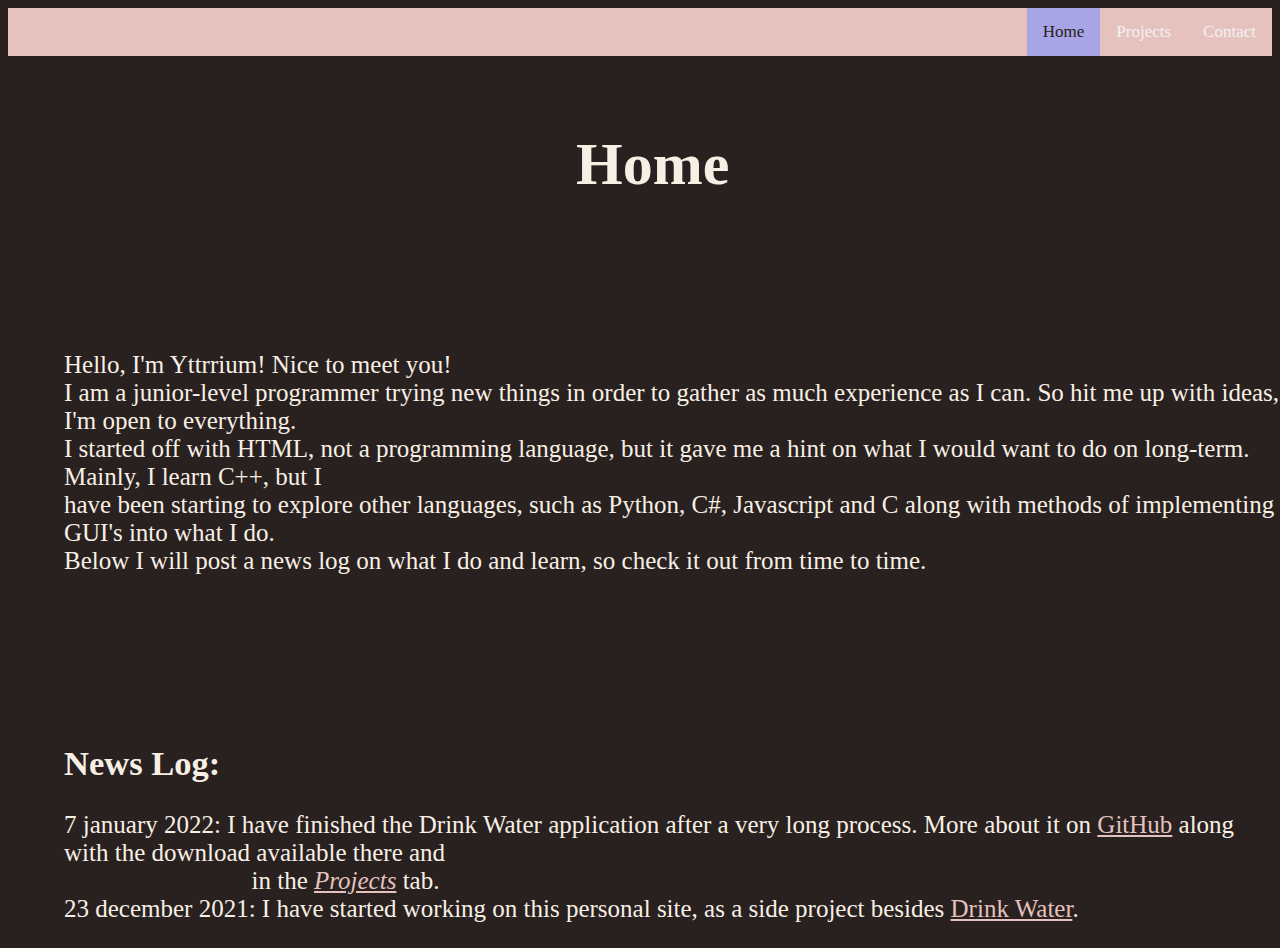
==== index.html @ 718bc97e "viewport v7" ====
<!DOCTYPE html>
<html>
    <meta charset="UTF-8">
    <meta name="viewport" content="width=device-width, height=device-height, initial-scale=1"/>
    <link rel = "stylesheet" href="style.css">
    <link rel="icon" href="">
    <head>
        <title>Portofolio - Home</title>
    </head>

    <body class ="body">
        <div class = "topnav">
            <a href = "contact.html">Contact</a>
            <a href = "projects.html">Projects</a>
            <a class = "active" href = "index.html">Home</a>
        </div>

        <div class = "title_text">
            <h1>Home</h1>
        </div>

        <div class = "paragraphs">
            <p class = "p">
                <br><br>
                Hello, I'm Yttrrium! Nice to meet you!<br>
                I am a junior-level programmer trying new things in order to gather as much experience as I can. So hit me up with ideas, I'm open to everything.<br>
                I started off with HTML, not a programming language, but it gave me a hint on what I would want to do on long-term. Mainly, I learn C++, but I <br>
                have been starting to explore other languages, such as Python, C#, Javascript and C along with methods of implementing GUI's into what I do.<br>
                Below I will post a news log on what I do and learn, so check it out from time to time. <br><br><br>
                <br><br><br>
            </p>
            <h2>News Log:</h2>
            <p class="p">
                7 january 2022: I have finished the Drink Water application after a very long process. More about it on <a href="https://github.com/Yttrriium/Basic-Projects" target="_blank" class = "a">GitHub</a> along with the download available there and <br>
                &emsp;&emsp;&emsp;&emsp;&emsp;&emsp;&emsp;&nbsp; in the <a href = "projects.html" class="a"><i>Projects</i></a> tab.<br>
                23 december 2021: I have started working on this personal site, as a side project besides <a href = "projects.html" class="a">Drink Water</a>. 
            </p>
        </div>
        
        <button id = "topbtn" onclick="topFunction()" title = "go to top"><img src = "data/toparrow.png" width = "25px" height="25px" alt="top_arrow"></button>
        <script src="func.js" type="text/javascript"></script>
    </body>


</html>
---- style.css ----
.body{
    background-color: #282120;
}

.topnav {
    overflow: hidden;
    background-color: #E6C2BF;
    position: sticky;
  }
  
  .topnav a {
    float: right;
    color: #f2f2f2;
    text-align: center;
    padding: 14px 16px;
    text-decoration: none;
    font-size: 17px;
  }
  
  .topnav a:hover {
    background-color: #A8A7D3;
    color: #282120;
  }
  
  .topnav a.active {
    background-color: #a7a5e6;
    color: #282120;
  }

.title_text{
    color: #F8EFE4;
    font-family: cursive;
    font-weight: bolder;
    font-size: 30px;
    position: absolute;
    padding: -100 0 0 100;
    top: 10%;
    left: 45%;
}

.p{
  font-family: cursive;
  font-weight: normal;
  font-size: 25px;
  color: #F8EFE4;
}

.paragraphs{
    color: #F8EFE4;
    font-family: cursive;
    font-weight: normal;
    font-size: 23px;
    position: absolute;
    padding: -100 0 0 100;
    top: 30%;
    left: 5%;
    display: inline;
}

.a{
  color:#E6C2BF;
  text-decoration: underline;
}

.git{
  top: 45%;
  left: 22%;
  position: absolute;
  padding: -100 0 0 100;
  display: block;
  font-size: 20px;
}

.dis{
  top: 45%;
  left: 42%;
  position: absolute;
  padding: -100 0 0 100;
  display: block;
  font-size: 20px;
}

.sof{
  top: 45%;
  left: 62%;
  position: absolute;
  padding: -100 0 0 100;
  display: block;
  font-size: 20px;
}

.contact_text{
  top: 60%;
  left: 27%;
  position: absolute;
  padding: -100 0 0 100;
  display: flex;
  font-size: 25px;
}

.b{
  color:#E6C2BF;
  text-decoration: underline;
}

#topbtn{
  display: none; /* Hidden by default */
  position: fixed; /* Fixed/sticky position */
  bottom: 20px; /* Place the button at the bottom of the page */
  right: 30px; /* Place the button 30px from the right */
  z-index: 99; /* Make sure it does not overlap */
  border: none; /* Remove borders */
  outline: none; /* Remove outline */
  background-color: #E6C2BF; /* Set a background color */
  color: #282120; /* Text color */
  cursor: pointer; /* Add a mouse pointer on hover */
  padding: 15px; /* Some padding */
  border-radius: 10px; /* Rounded corners */
  
}

#topbtn:hover{
  background-color: #E6C2BF;
  color: #282120;
}

@media screen and (max-width: 800px){
  .topnav a{
    font-size: 5vw;
  }

  .title_text{
    font-size: 10vw;
    left: 15vw;
  }

  .p .contact_text{
    font-size: 5vw;
  }

  .paragraphs{
    font-size: 7vw;
  }
  .git .dis .sof{
    font-size: 8vw;
  }

  #topbtn{
    bottom: 8vw;
    right: 18vw;
    padding: 5vw;
  }
}
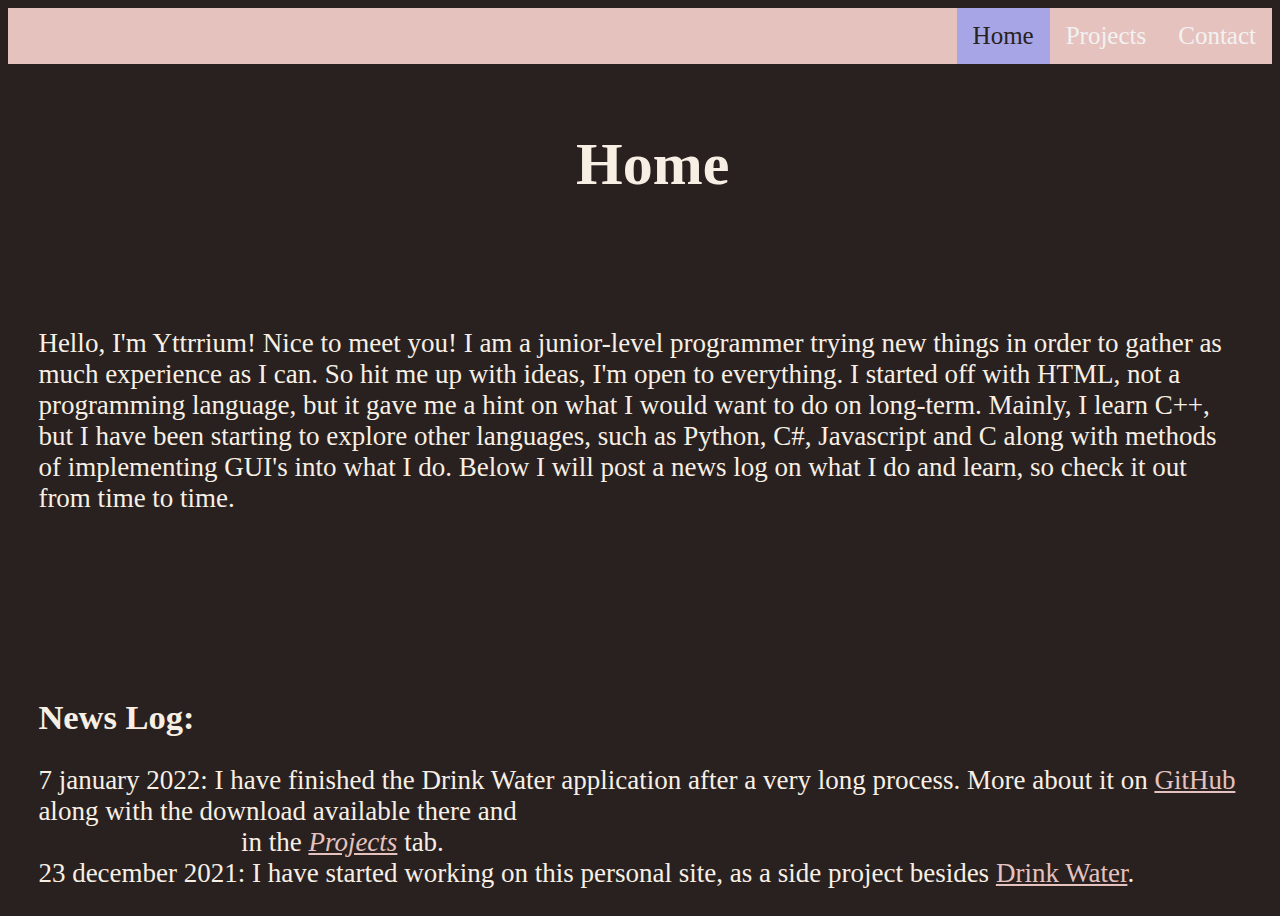
==== commit d0cd97b6: "Visual Update 1" ====
--- a/index.html
+++ b/index.html
@@ -21,11 +21,11 @@
 
         <div class = "paragraphs">
             <p class = "p">
-                <br><br>
-                Hello, I'm Yttrrium! Nice to meet you!<br>
-                I am a junior-level programmer trying new things in order to gather as much experience as I can. So hit me up with ideas, I'm open to everything.<br>
-                I started off with HTML, not a programming language, but it gave me a hint on what I would want to do on long-term. Mainly, I learn C++, but I <br>
-                have been starting to explore other languages, such as Python, C#, Javascript and C along with methods of implementing GUI's into what I do.<br>
+                <br>
+                Hello, I'm Yttrrium! Nice to meet you!
+                I am a junior-level programmer trying new things in order to gather as much experience as I can. So hit me up with ideas, I'm open to everything.
+                I started off with HTML, not a programming language, but it gave me a hint on what I would want to do on long-term. Mainly, I learn C++, but I 
+                have been starting to explore other languages, such as Python, C#, Javascript and C along with methods of implementing GUI's into what I do.
                 Below I will post a news log on what I do and learn, so check it out from time to time. <br><br><br>
                 <br><br><br>
             </p>
--- a/style.css
+++ b/style.css
@@ -14,7 +14,7 @@
     text-align: center;
     padding: 14px 16px;
     text-decoration: none;
-    font-size: 17px;
+    font-size: 25px;
   }
   
   .topnav a:hover {
@@ -41,7 +41,7 @@
 .p{
   font-family: cursive;
   font-weight: normal;
-  font-size: 25px;
+  font-size: 27px;
   color: #F8EFE4;
 }
 
@@ -53,7 +53,8 @@
     position: absolute;
     padding: -100 0 0 100;
     top: 30%;
-    left: 5%;
+    left: 3%;
+    right: 3%;
     display: inline;
 }
 
@@ -68,7 +69,6 @@
   position: absolute;
   padding: -100 0 0 100;
   display: block;
-  font-size: 20px;
 }
 
 .dis{
@@ -77,7 +77,6 @@
   position: absolute;
   padding: -100 0 0 100;
   display: block;
-  font-size: 20px;
 }
 
 .sof{
@@ -86,21 +85,35 @@
   position: absolute;
   padding: -100 0 0 100;
   display: block;
-  font-size: 20px;
 }
 
-.contact_text{
+.git_text{
   top: 60%;
   left: 27%;
   position: absolute;
   padding: -100 0 0 100;
-  display: flex;
-  font-size: 25px;
+  font-size: 30px;
 }
 
-.b{
-  color:#E6C2BF;
-  text-decoration: underline;
+.dis_text{
+  top: 60%;
+  left: 45%;
+  position: absolute;
+  padding: -100 0 0 100;
+  font-size: 30px;
+}
+
+.sof_text{
+  top:60%;
+  left: 67%;
+  position: absolute;
+  padding: -100 0 0 100;
+  font-size: 30px;
+}
+
+.cont_img{
+  width: 100px;
+  height: 100px;
 }
 
 #topbtn{
@@ -125,13 +138,16 @@
 }
 
 @media screen and (max-width: 800px){
+  .title_text .p .paragraphs {
+    font-family: 'Times New Roman', Times, serif;
+  }
   .topnav a{
-    font-size: 5vw;
+    font-size: 3vw;
   }
 
   .title_text{
-    font-size: 10vw;
-    left: 15vw;
+    font-size: 5vw;
+    left: 33vw;
   }
 
   .p .contact_text{
@@ -139,15 +155,44 @@
   }
 
   .paragraphs{
-    font-size: 7vw;
-  }
-  .git .dis .sof{
-    font-size: 8vw;
+    font-size: 3vw;
   }
 
   #topbtn{
-    bottom: 8vw;
-    right: 18vw;
-    padding: 5vw;
+    bottom: 5vh;
+    right: 5vw;
+    padding: 1vw;
+  }
+
+  .git{
+    top: 50vh;
+    left: 0vw;
+  }
+  .dis{
+    top: 50vh;
+    left: 29vw;
+  }
+  .sof{
+    top: 50vh;
+    left: 59vw;
+  }
+  .cont_img{
+    width: 17vw;
+    height: 17vw;
+  }
+  .git_text{
+    top: 70vh;
+    left: 15vw;
+    font-size: 4vw;
+  }
+  .dis_text{
+    top: 70vh;
+    left: 40vw;
+    font-size: 4vw;
+  }
+  .sof_text{
+    top: 70vh;
+    left: 74vw;
+    font-size: 4vw;
   }
 }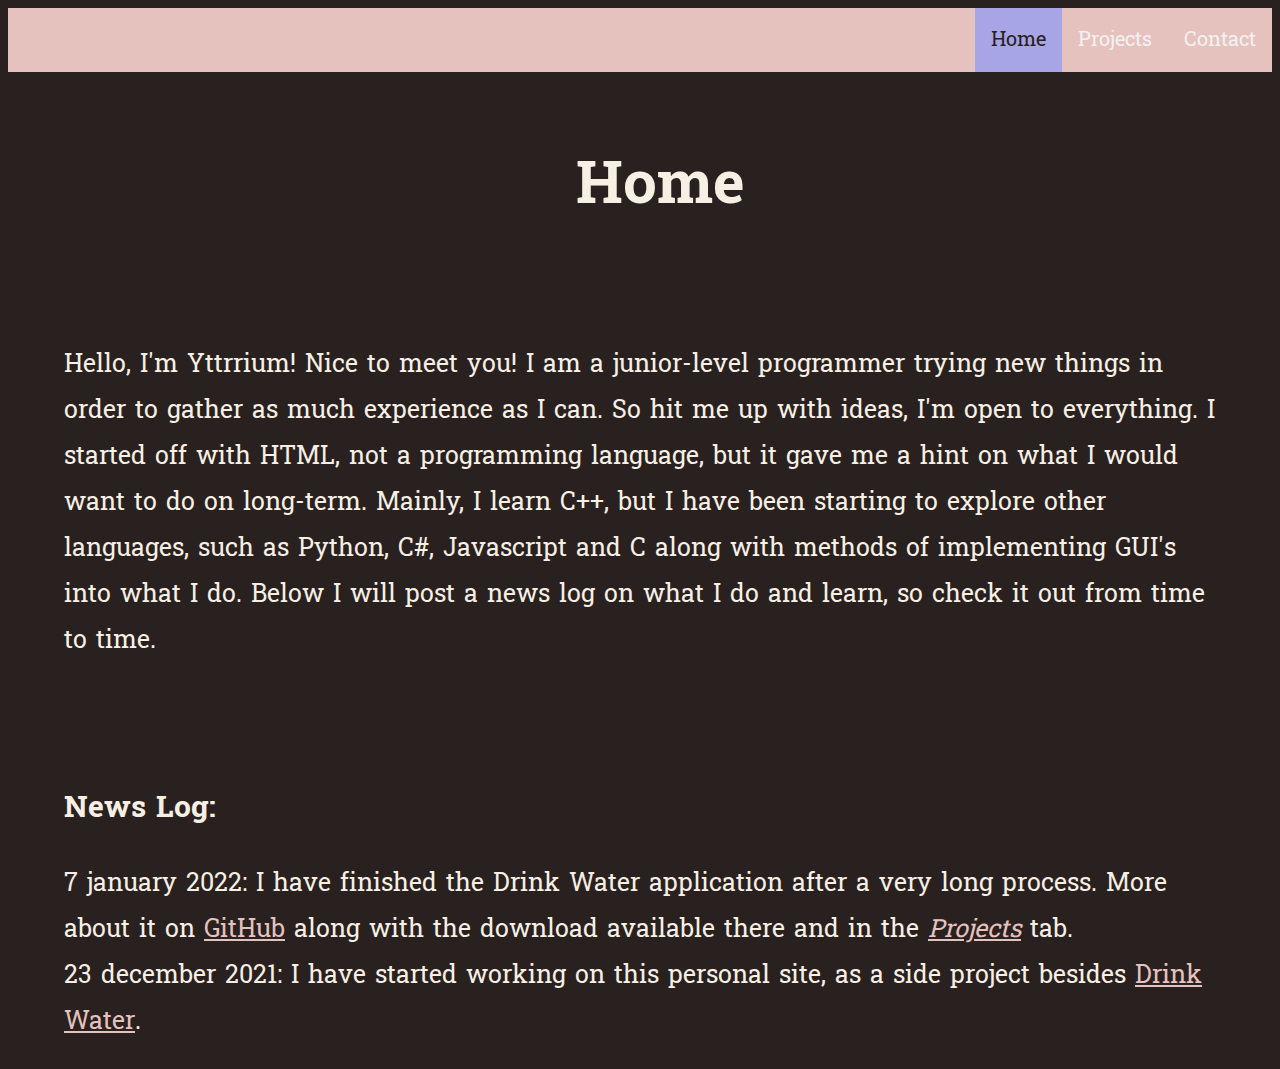
==== commit 506316c2: "Visual Update 2" ====
--- a/index.html
+++ b/index.html
@@ -27,12 +27,12 @@
                 I started off with HTML, not a programming language, but it gave me a hint on what I would want to do on long-term. Mainly, I learn C++, but I 
                 have been starting to explore other languages, such as Python, C#, Javascript and C along with methods of implementing GUI's into what I do.
                 Below I will post a news log on what I do and learn, so check it out from time to time. <br><br><br>
-                <br><br><br>
+                
             </p>
-            <h2>News Log:</h2>
+            <h1 class="subtitles">News Log:</h1>
             <p class="p">
-                7 january 2022: I have finished the Drink Water application after a very long process. More about it on <a href="https://github.com/Yttrriium/Basic-Projects" target="_blank" class = "a">GitHub</a> along with the download available there and <br>
-                &emsp;&emsp;&emsp;&emsp;&emsp;&emsp;&emsp;&nbsp; in the <a href = "projects.html" class="a"><i>Projects</i></a> tab.<br>
+                7 january 2022: I have finished the Drink Water application after a very long process. More about it on <a href="https://github.com/Yttrriium/Basic-Projects" target="_blank" class = "a">GitHub</a> along with the download available there and
+                in the <a href = "projects.html" class="a"><i>Projects</i></a> tab.<br>
                 23 december 2021: I have started working on this personal site, as a side project besides <a href = "projects.html" class="a">Drink Water</a>. 
             </p>
         </div>
--- a/style.css
+++ b/style.css
@@ -1,3 +1,5 @@
+@import url('https://fonts.googleapis.com/css2?family=Battambang:wght@300;700&display=swap');
+
 .body{
     background-color: #282120;
 }
@@ -14,7 +16,8 @@
     text-align: center;
     padding: 14px 16px;
     text-decoration: none;
-    font-size: 25px;
+    font-size: 20px;
+    font-family: 'Battambang', light-300;
   }
   
   .topnav a:hover {
@@ -29,33 +32,38 @@
 
 .title_text{
     color: #F8EFE4;
-    font-family: cursive;
     font-weight: bolder;
     font-size: 30px;
     position: absolute;
     padding: -100 0 0 100;
     top: 10%;
     left: 45%;
+    font-family: 'Battambang', bold-700;
+}
+
+.subtitles{
+  font-family: 'Battambang', bold-700;
+  font-size: 30px;
 }
 
 .p{
-  font-family: cursive;
   font-weight: normal;
-  font-size: 27px;
+  font-size: 25px;
   color: #F8EFE4;
+  font-family: 'Battambang', light-300;
 }
 
 .paragraphs{
     color: #F8EFE4;
-    font-family: cursive;
     font-weight: normal;
     font-size: 23px;
     position: absolute;
     padding: -100 0 0 100;
     top: 30%;
-    left: 3%;
-    right: 3%;
+    left: 5%;
+    right: 5%;
     display: inline;
+    font-family: 'Battambang', light-300;
 }
 
 .a{
@@ -63,57 +71,38 @@
   text-decoration: underline;
 }
 
-.git{
+.flex_cont{
   top: 45%;
-  left: 22%;
+  left: 18%;
   position: absolute;
   padding: -100 0 0 100;
-  display: block;
+  display: flex;
+  flex-direction: row;
 }
 
-.dis{
-  top: 45%;
-  left: 42%;
-  position: absolute;
-  padding: -100 0 0 100;
-  display: block;
+.flex_cont > div{
+  margin-right: 100px;
 }
 
-.sof{
-  top: 45%;
-  left: 62%;
-  position: absolute;
-  padding: -100 0 0 100;
-  display: block;
-}
-
-.git_text{
-  top: 60%;
-  left: 27%;
+.flex_cont_text{
+  top: 65%;
+  left: 24%;
   position: absolute;
   padding: -100 0 0 100;
   font-size: 30px;
+  display: flex;
+  flex-direction: row;
+  font-family: 'Battambang', light-300;
 }
 
-.dis_text{
-  top: 60%;
-  left: 45%;
-  position: absolute;
-  padding: -100 0 0 100;
-  font-size: 30px;
-}
-
-.sof_text{
-  top:60%;
-  left: 67%;
-  position: absolute;
-  padding: -100 0 0 100;
-  font-size: 30px;
+.flex_cont_text > div{
+  flex:1 1 auto;
+  margin-right: 290px;
 }
 
 .cont_img{
-  width: 100px;
-  height: 100px;
+  width: 150px;
+  height: 150px;
 }
 
 #topbtn{
@@ -137,25 +126,45 @@
   color: #282120;
 }
 
-@media screen and (max-width: 800px){
-  .title_text .p .paragraphs {
-    font-family: 'Times New Roman', Times, serif;
-  }
+@media screen and (max-width: 1000px){
+  
   .topnav a{
     font-size: 3vw;
   }
 
   .title_text{
     font-size: 5vw;
-    left: 33vw;
+    left: 36vw;
   }
 
-  .p .contact_text{
+  .subtitles{
     font-size: 5vw;
   }
 
-  .paragraphs{
+  .p .contact_text .paragraphs{
     font-size: 3vw;
+  }
+
+  .flex_cont{
+    top: 30vh;
+    left: 0vw;
+  }
+  .flex_cont > div{
+    margin-right: 10vw;
+  }
+
+  .flex_cont_text{
+    top: 50vh;
+    left: 5vw;
+    font-size: 4vw;
+  }
+  .flex_cont_text > div{
+    margin-right: 10vw;
+  }
+
+  .cont_img{
+    width: 10vw;
+    height: 10vw;
   }
 
   #topbtn{
@@ -163,36 +172,4 @@
     right: 5vw;
     padding: 1vw;
   }
-
-  .git{
-    top: 50vh;
-    left: 0vw;
-  }
-  .dis{
-    top: 50vh;
-    left: 29vw;
-  }
-  .sof{
-    top: 50vh;
-    left: 59vw;
-  }
-  .cont_img{
-    width: 17vw;
-    height: 17vw;
-  }
-  .git_text{
-    top: 70vh;
-    left: 15vw;
-    font-size: 4vw;
-  }
-  .dis_text{
-    top: 70vh;
-    left: 40vw;
-    font-size: 4vw;
-  }
-  .sof_text{
-    top: 70vh;
-    left: 74vw;
-    font-size: 4vw;
-  }
 }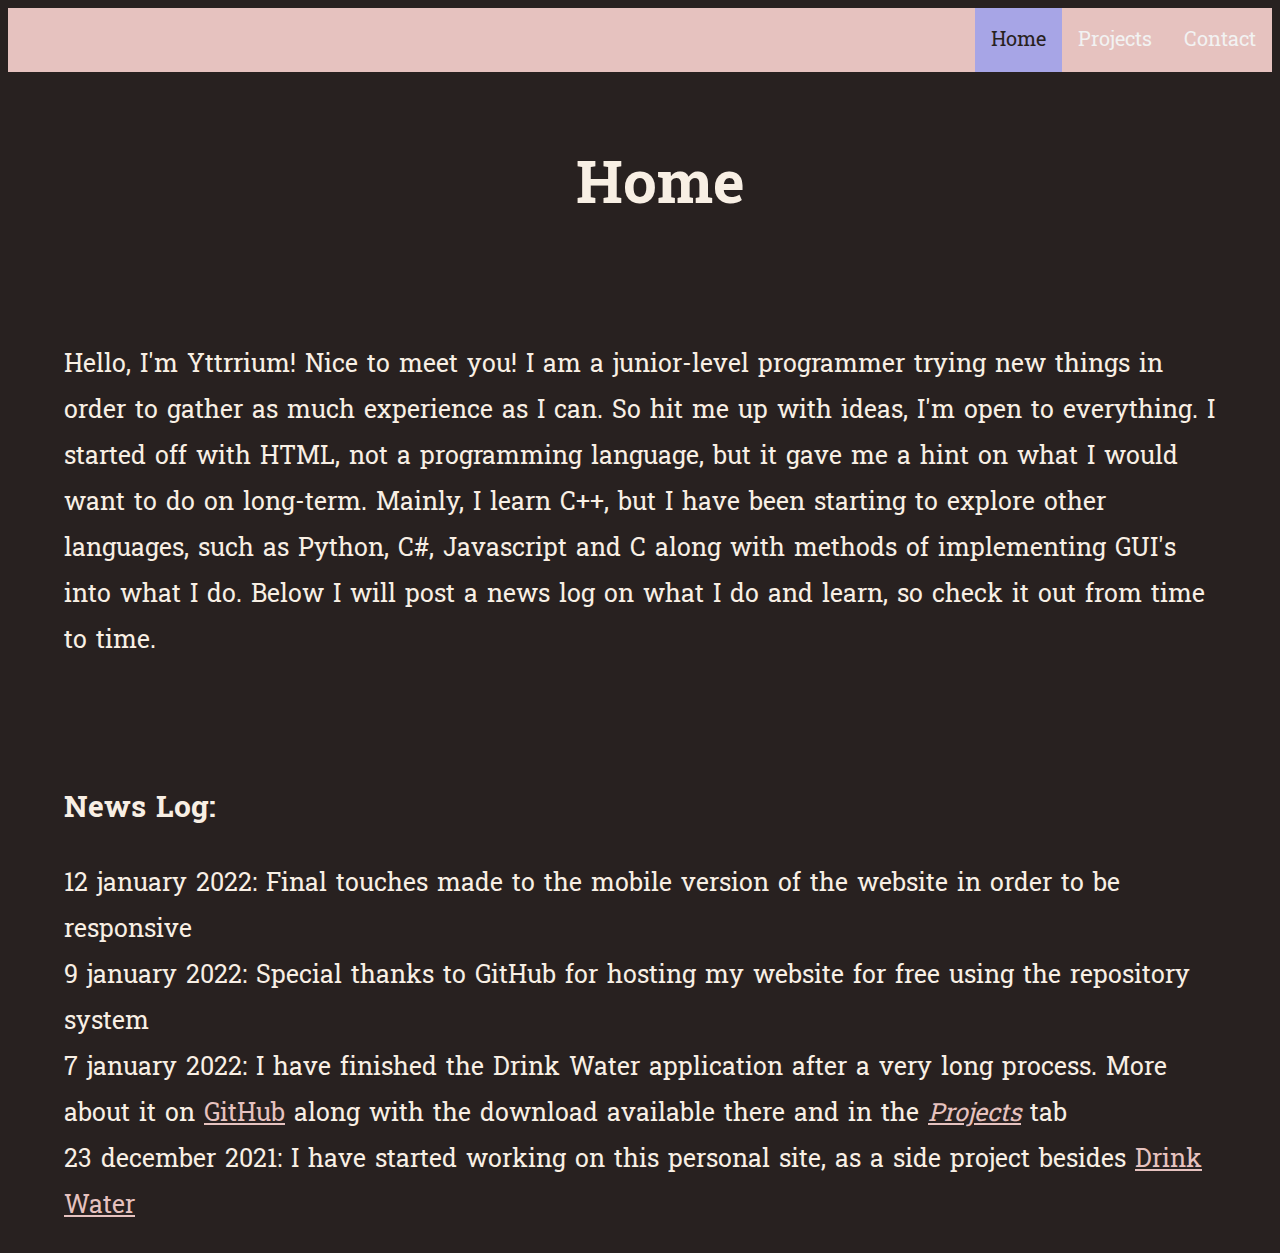
==== commit 2ce7a48e: "Viewport v9" ====
--- a/index.html
+++ b/index.html
@@ -31,9 +31,11 @@
             </p>
             <h1 class="subtitles">News Log:</h1>
             <p class="p">
-                7 january 2022: I have finished the Drink Water application after a very long process. More about it on <a href="https://github.com/Yttrriium/Basic-Projects" target="_blank" class = "a">GitHub</a> along with the download available there and
-                in the <a href = "projects.html" class="a"><i>Projects</i></a> tab.<br>
-                23 december 2021: I have started working on this personal site, as a side project besides <a href = "projects.html" class="a">Drink Water</a>. 
+                12 january 2022: Final touches made to the mobile version of the website in order to be responsive
+                <br>9 january 2022: Special thanks to GitHub for hosting my website for free using the repository system
+                <br>7 january 2022: I have finished the Drink Water application after a very long process. More about it on <a href="https://github.com/Yttrriium/Basic-Projects" target="_blank" class = "a">GitHub</a> along with the download available there and
+                in the <a href = "projects.html" class="a"><i>Projects</i></a> tab
+                <br>23 december 2021: I have started working on this personal site, as a side project besides <a href = "projects.html" class="a">Drink Water</a>
             </p>
         </div>
         
--- a/style.css
+++ b/style.css
@@ -47,7 +47,6 @@
 }
 
 .p{
-  font-weight: normal;
   font-size: 25px;
   color: #F8EFE4;
   font-family: 'Battambang', light-300;
@@ -55,14 +54,11 @@
 
 .paragraphs{
     color: #F8EFE4;
-    font-weight: normal;
     font-size: 23px;
     position: absolute;
-    padding: -100 0 0 100;
     top: 30%;
     left: 5%;
     right: 5%;
-    display: inline;
     font-family: 'Battambang', light-300;
 }
 
@@ -73,20 +69,19 @@
 
 .flex_cont{
   top: 45%;
-  left: 18%;
-  position: absolute;
-  padding: -100 0 0 100;
+  left: 28%;
   display: flex;
   flex-direction: row;
+  position: absolute;
 }
 
 .flex_cont > div{
-  margin-right: 100px;
+  margin-right: 200px;
 }
 
 .flex_cont_text{
   top: 65%;
-  left: 24%;
+  left: 29%;
   position: absolute;
   padding: -100 0 0 100;
   font-size: 30px;
@@ -97,12 +92,14 @@
 
 .flex_cont_text > div{
   flex:1 1 auto;
-  margin-right: 290px;
+  margin-right: 190px;
 }
 
 .cont_img{
   width: 150px;
   height: 150px;
+  margin-right: 0;
+  margin-left: 0;
 }
 
 #topbtn{
@@ -142,20 +139,20 @@
   }
 
   .p .contact_text .paragraphs{
-    font-size: 3vw;
+    font-size: 2vw;
   }
 
   .flex_cont{
-    top: 30vh;
-    left: 0vw;
+    top: 50vh;
+    left: 9vw;
   }
   .flex_cont > div{
-    margin-right: 10vw;
+    margin-right: 11vw;
   }
 
   .flex_cont_text{
-    top: 50vh;
-    left: 5vw;
+    top: 70vh;
+    left: 10vw;
     font-size: 4vw;
   }
   .flex_cont_text > div{
@@ -163,8 +160,8 @@
   }
 
   .cont_img{
-    width: 10vw;
-    height: 10vw;
+    width: 20vw;
+    height: 20vw;
   }
 
   #topbtn{
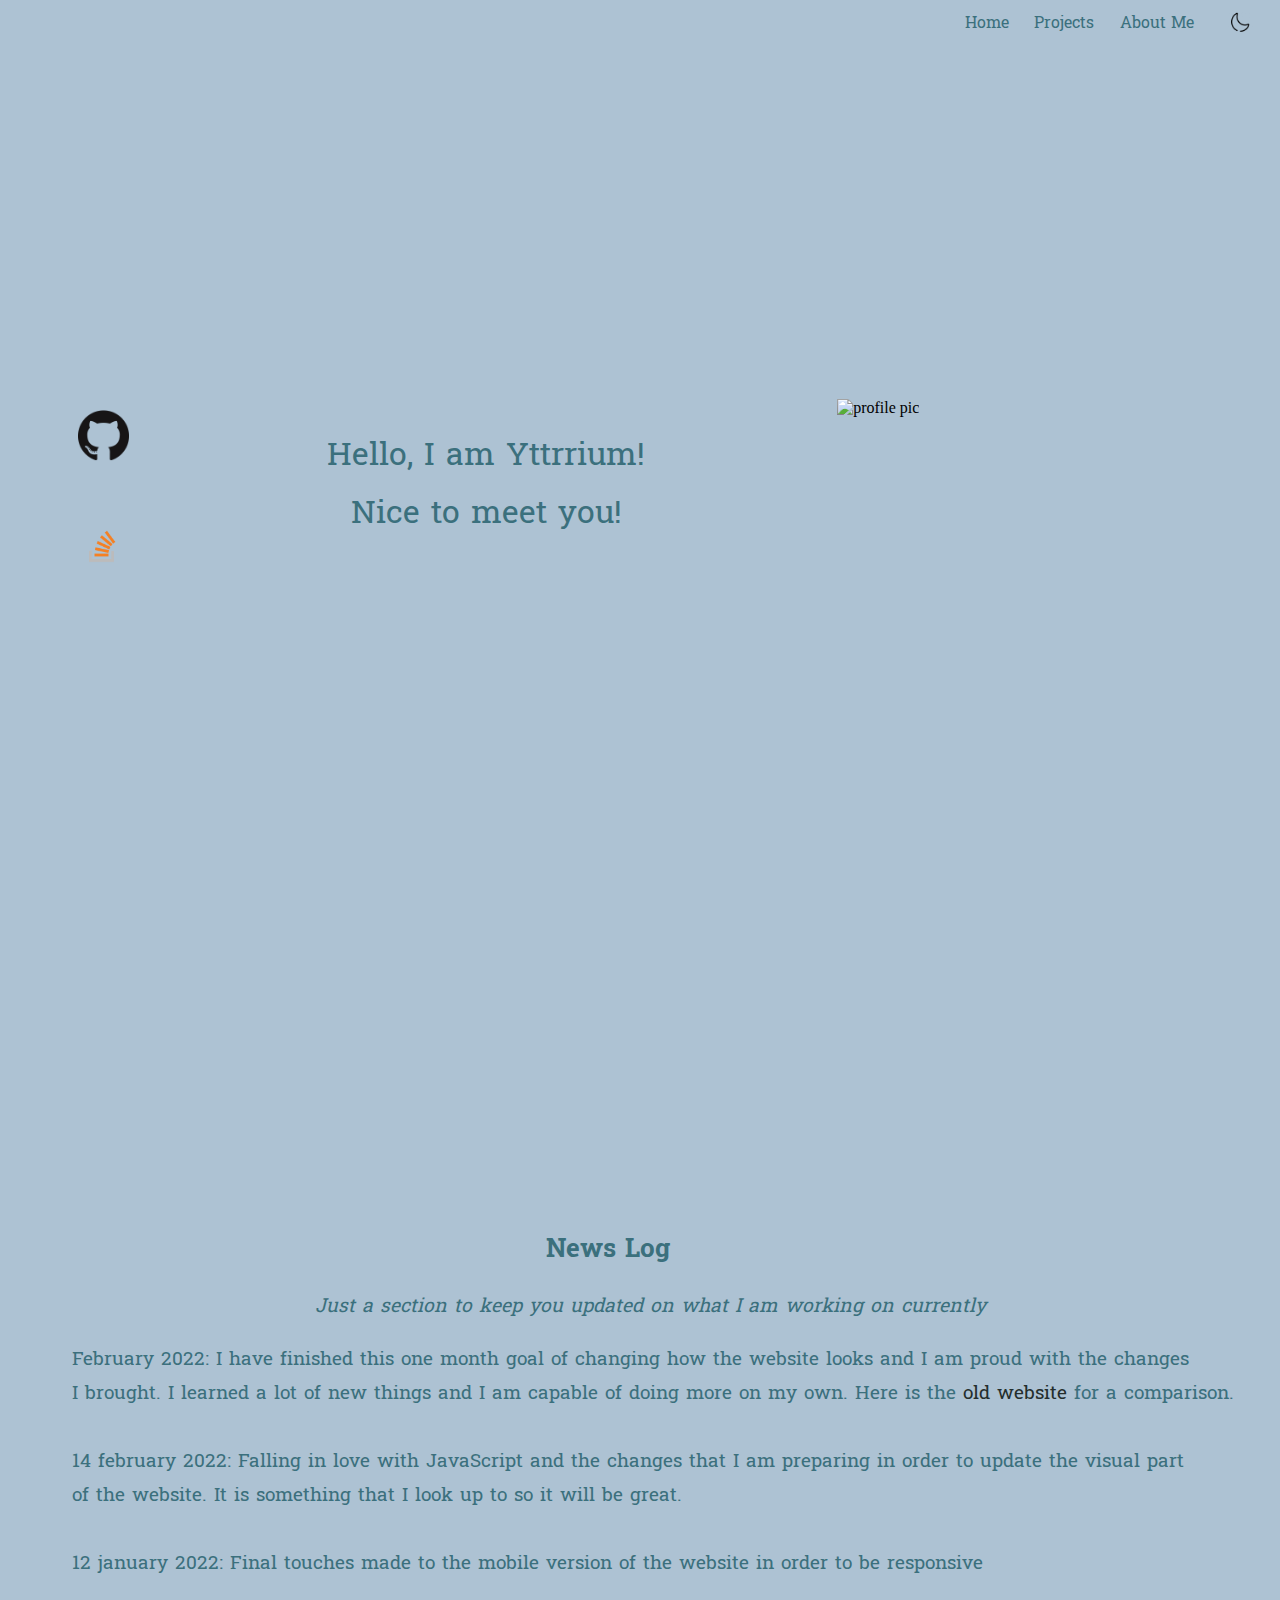
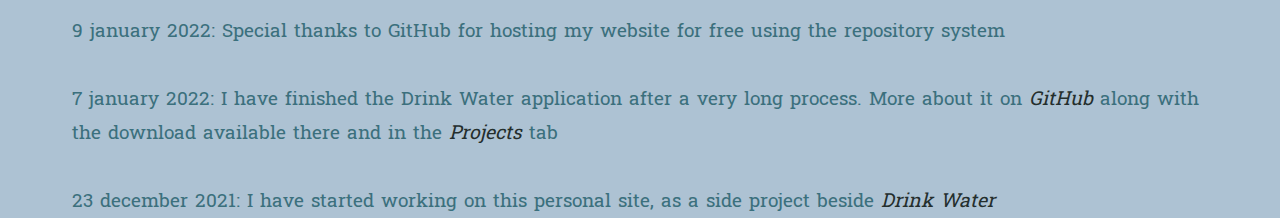
==== commit 881abd1a: "visual update" ====
--- a/index.html
+++ b/index.html
@@ -2,45 +2,71 @@
 <html>
     <meta charset="UTF-8">
     <meta name="viewport" content="width=device-width, height=device-height, initial-scale=1"/>
-    <link rel = "stylesheet" href="style.css">
-    <link rel="icon" href="">
+    <link rel = "stylesheet" href="indexstyle.css">
+    <link rel="stylesheet" href="topnav.css">
+    <link rel="stylesheet" href="scrollbar.css">
     <head>
-        <title>Portofolio - Home</title>
+        <title>Home</title>
     </head>
 
-    <body class ="body">
-        <div class = "topnav">
-            <a href = "contact.html">Contact</a>
-            <a href = "projects.html">Projects</a>
-            <a class = "active" href = "index.html">Home</a>
+    <bod onload="getpage('home')">
+        <div class = "topnav" >
+            <button id="themebut" onclick="modtheme()">
+                <image src="data/dk.png" class='dm_but' id='mode_img'></image>
+            </button>
+            <a class='a1' href = "about.html" >About Me</a>
+            <a class='a1' href = "projects.html" >Projects</a>
+            <a class='a1' href = "index.html" >Home</a>
+            
         </div>
 
-        <div class = "title_text">
-            <h1>Home</h1>
+        <div class="soc">
+            <div class='social'>
+                <button onclick="opgh()">
+                    <img src='data/ghdk.png' id="GHI" alt='GitHub icon'></img>
+                </button>
+                <button onclick="opsof()">
+                    <img src='data/sof.png' alt ='Stackoverflow icon'></img>
+                </button>
+            </div>
+
+            <div class = "ME">
+                <p>
+                    Hello, I am Yttrrium! <br>
+                    Nice to meet you!
+                </p>
+            </div>
+            
+            <div class = 'ME2'>
+                <img src='data/ytr.png' alt='profile pic'>
+            </div>
         </div>
 
-        <div class = "paragraphs">
-            <p class = "p">
-                <br>
-                Hello, I'm Yttrrium! Nice to meet you!
-                I am a junior-level programmer trying new things in order to gather as much experience as I can. So hit me up with ideas, I'm open to everything.
-                I started off with HTML, not a programming language, but it gave me a hint on what I would want to do on long-term. Mainly, I learn C++, but I 
-                have been starting to explore other languages, such as Python, C#, Javascript and C along with methods of implementing GUI's into what I do.
-                Below I will post a news log on what I do and learn, so check it out from time to time. <br><br><br>
-                
-            </p>
-            <h1 class="subtitles">News Log:</h1>
-            <p class="p">
-                12 january 2022: Final touches made to the mobile version of the website in order to be responsive
-                <br>9 january 2022: Special thanks to GitHub for hosting my website for free using the repository system
-                <br>7 january 2022: I have finished the Drink Water application after a very long process. More about it on <a href="https://github.com/Yttrriium/Basic-Projects" target="_blank" class = "a">GitHub</a> along with the download available there and
+        
+
+        <div class = "NL">
+            <h1 class="subtitles" id='sub'>News Log</h1>
+            <div>
+                <i>Just a section to keep you updated on what I am working on currently</i>
+            </div>
+            <p>
+                February 2022: I have finished this one month goal of changing how the website looks and I am proud with the changes<br>
+                I brought. I learned a lot of new things and I am capable of doing more on my own. Here is the <a href="oldsite/home.html" target="_blank" class="a">old website</a>
+                for a comparison.
+                <br><br>14 february 2022: Falling in love with JavaScript and the changes that I am preparing in order to update the visual part<br>
+                 of the website. It is something that I look up to so it will be great.
+                <br><br>12 january 2022: Final touches made to the mobile version of the website in order to be responsive
+                <br><br>9 january 2022: Special thanks to GitHub for hosting my website for free using the repository system
+                <br><br>7 january 2022: I have finished the Drink Water application after a very long process. More about it on <a href="https://github.com/Yttrriium/Basic-Projects" target="_blank" class = "a"><i>GitHub</i></a> along with <br>the download available there and
                 in the <a href = "projects.html" class="a"><i>Projects</i></a> tab
-                <br>23 december 2021: I have started working on this personal site, as a side project besides <a href = "projects.html" class="a">Drink Water</a>
+                <br><br>23 december 2021: I have started working on this personal site, as a side project beside <a href = "projects.html" class="a"><i>Drink Water</i></a>
             </p>
         </div>
         
-        <button id = "topbtn" onclick="topFunction()" title = "go to top"><img src = "data/toparrow.png" width = "25px" height="25px" alt="top_arrow"></button>
-        <script src="func.js" type="text/javascript"></script>
+        <button class='topbtn' id = "topbtn" onclick="topFunction()" title = "go to top"><img src = "data/toparrow.png"  alt="top_arrow"></button>
+        
+        <script src="index.js" type="text/javascript"></script>
+        <script src="colormode.js" type="text/javascript"></script>
     </body>
 
 
--- a/indexstyle.css
+++ b/indexstyle.css
@@ -0,0 +1,183 @@
+@import url('https://fonts.googleapis.com/css2?family=Battambang:wght@300;700&display=swap');
+
+body{
+  background-color: #adc2d3;
+  transition: all .5s ease-in-out .2s;
+}
+
+.soc{
+  display: flex;
+  flex-direction: row;
+  flex-wrap: nowrap;
+  column-gap: 15vw;
+
+  position: relative;
+  top: 40vh;
+  left: 5vw;
+
+  width: fit-content;
+  height: 70vh;
+}
+
+.ME{
+  position: inherit;
+  top: 3vh;
+  
+  width: fit-content;
+  height: fit-content;
+
+  transition: all .5s ease-in-out .2s;
+  color: #3b707d;
+}
+
+.ME p{
+  font-size: 2.5vw;
+  font-family: 'Battambang', light-300;
+  margin: 0 0 0 0;
+  text-align: center;
+}
+
+.ME2{
+  width: fit-content;
+  transition: all .5s ease-in-out .2s;
+}
+.ME2 img{
+  width: 20vw;
+}
+
+.social{
+  display: flex;
+  flex-direction: column;
+  row-gap: 5vh;
+  width: fit-content;
+}
+.social button{
+  width: fit-content;
+  background-color: transparent;
+  border: 0;
+  border-radius: 5vw;
+  margin-top: 10px;
+  transition: all .5s ease-in-out .2s;
+}
+.social button:hover{
+  background-color: #f7c9b6;
+  border-radius: 5vw;
+}
+.social img{
+  width: 4vw;
+  transition: all .5s ease-in-out .2s;
+}
+
+.a{
+  color:#242e2d;text-decoration: none;
+  transition: all .5s ease-in-out .2s;
+}
+
+.NL{
+  position: relative;
+  top: 60vh;
+  left: 6vw;
+  width: fit-content;
+  height: 50vh;
+  color: #3b707d;
+}
+.NL div{
+  position: relative;
+  left: 18vw;
+  font-size: 1.5vw;
+  font-family: 'Battambang', light-300;
+  transition: all .5s ease-in-out .2s;
+  width: fit-content;
+  text-align: center;
+}
+.NL h1{
+  position: relative;
+  left: 36vw;
+  font-family: 'Battambang', bold-700;
+  font-size: 2vw;
+  font-weight: bold;
+  transition: all .5s ease-in-out .2s;
+  width: fit-content;
+}
+.NL p{
+  position: relative;
+  right: 1vw;
+  font-size: 1.5vw;
+  font-family: 'Battambang', light-300;
+  transition: all .5s ease-in-out .2s;
+}
+
+
+.topbtn{
+  display: none; 
+  position: fixed; 
+  bottom: 1vw; 
+  right: 1vw; 
+  z-index: 99; 
+  border: none; 
+  outline: none; 
+  background-color: #E6C2BF; 
+  cursor: pointer; 
+  padding: 0; 
+  border-radius: 2vw; 
+  transition: all .5s ease-in-out .2s;
+}
+.topbtn img{
+  width: 2vw;
+}
+
+.topbtn:hover{
+  background-color: #E6C2BF;
+}
+
+@media screen and (max-width: 1000px) {
+  .soc{
+    left: 1vw;
+    column-gap: 7vw;
+  }
+
+  .ME{
+    top: 0vh;
+  }
+
+  .ME p{
+    font-size: 5vw;
+
+  }
+
+  .ME2 img{
+    width: 30vw;
+  }
+
+  .social img{
+    width: 8vw;
+  }
+  
+  .NL{
+    left: 1vw;
+    top: 30vh;
+    height: 50vw;
+  }
+
+  .NL h1{
+    left: 30vw;
+    font-size: 7vw;
+  }
+  .NL div{
+    font-size: 3vw;
+    left: -1vw;
+  }
+
+  .NL p{
+    font-size: 3vw;
+  }
+
+  .topbtn{
+    bottom: 1vw;
+    right: 2vw;
+  }
+
+  .topbtn img{
+    width: 5vw;
+  }
+}--- a/topnav.css
+++ b/topnav.css
@@ -0,0 +1,55 @@
+/*topnav*/
+.topnav{
+    position: relative;
+    right: 1vw;
+    display: flex;
+    flex-direction: row-reverse;
+    column-gap: 2vw;
+    text-align: center;
+    background-color: transparent;
+    
+  }
+  .topnav a{
+    font-family: "Battambang", light-300;
+    font-size: 1.25vw;
+    text-decoration: none;
+    color: #3b707d;
+    transition: all .5s ease-in-out .2s;
+    border-radius: 10px;
+    
+  }
+  .topnav a:hover{
+    background-color: #f7c9b6;
+  }
+  
+  .topnav button{
+    background-color: transparent;
+    border-radius: 2vw;
+    border: 0;
+    transition: all .5s ease-in-out .2s;
+  }
+  .topnav button:hover{
+    border-radius: 2vw;
+    background-color: #f7c9b6;
+    
+  }
+  .topnav img{
+    width: 2vw;
+    margin-left: 2px;
+    transition: all .5s ease-in-out .2s;
+  }
+
+@media screen and (max-width: 1000px){
+  .topnav{
+    column-gap: 11vw;
+    right: 2vw;
+  }
+
+    .topnav a{
+      font-size: 4vw;
+    }
+
+    .topnav img{
+      width: 6.5vw;
+    }
+}--- a/scrollbar.css
+++ b/scrollbar.css
@@ -0,0 +1,29 @@
+/*scrollbar*/
+* {
+    scrollbar-width: thin;
+    scrollbar-color: #f0e1de black;
+  }
+  
+  *::-webkit-scrollbar {
+    width: 10px;
+  }
+  
+  *::-webkit-scrollbar-track {
+    background: black;
+  }
+  
+  *::-webkit-scrollbar-thumb {
+    background-color: #f0e1de;
+    border-radius: 20px;
+    border: 3px solid #f0e1de;
+  }
+  
+  *::-webkit-scrollbar-thumb:hover{
+    border-radius: 10px;
+    background: #f7c9b6;
+  }
+  
+  *::-webkit-scrollbar-thumb:active{
+    border-radius: 10px;
+    border: 3px solid #f7c9b6;
+  }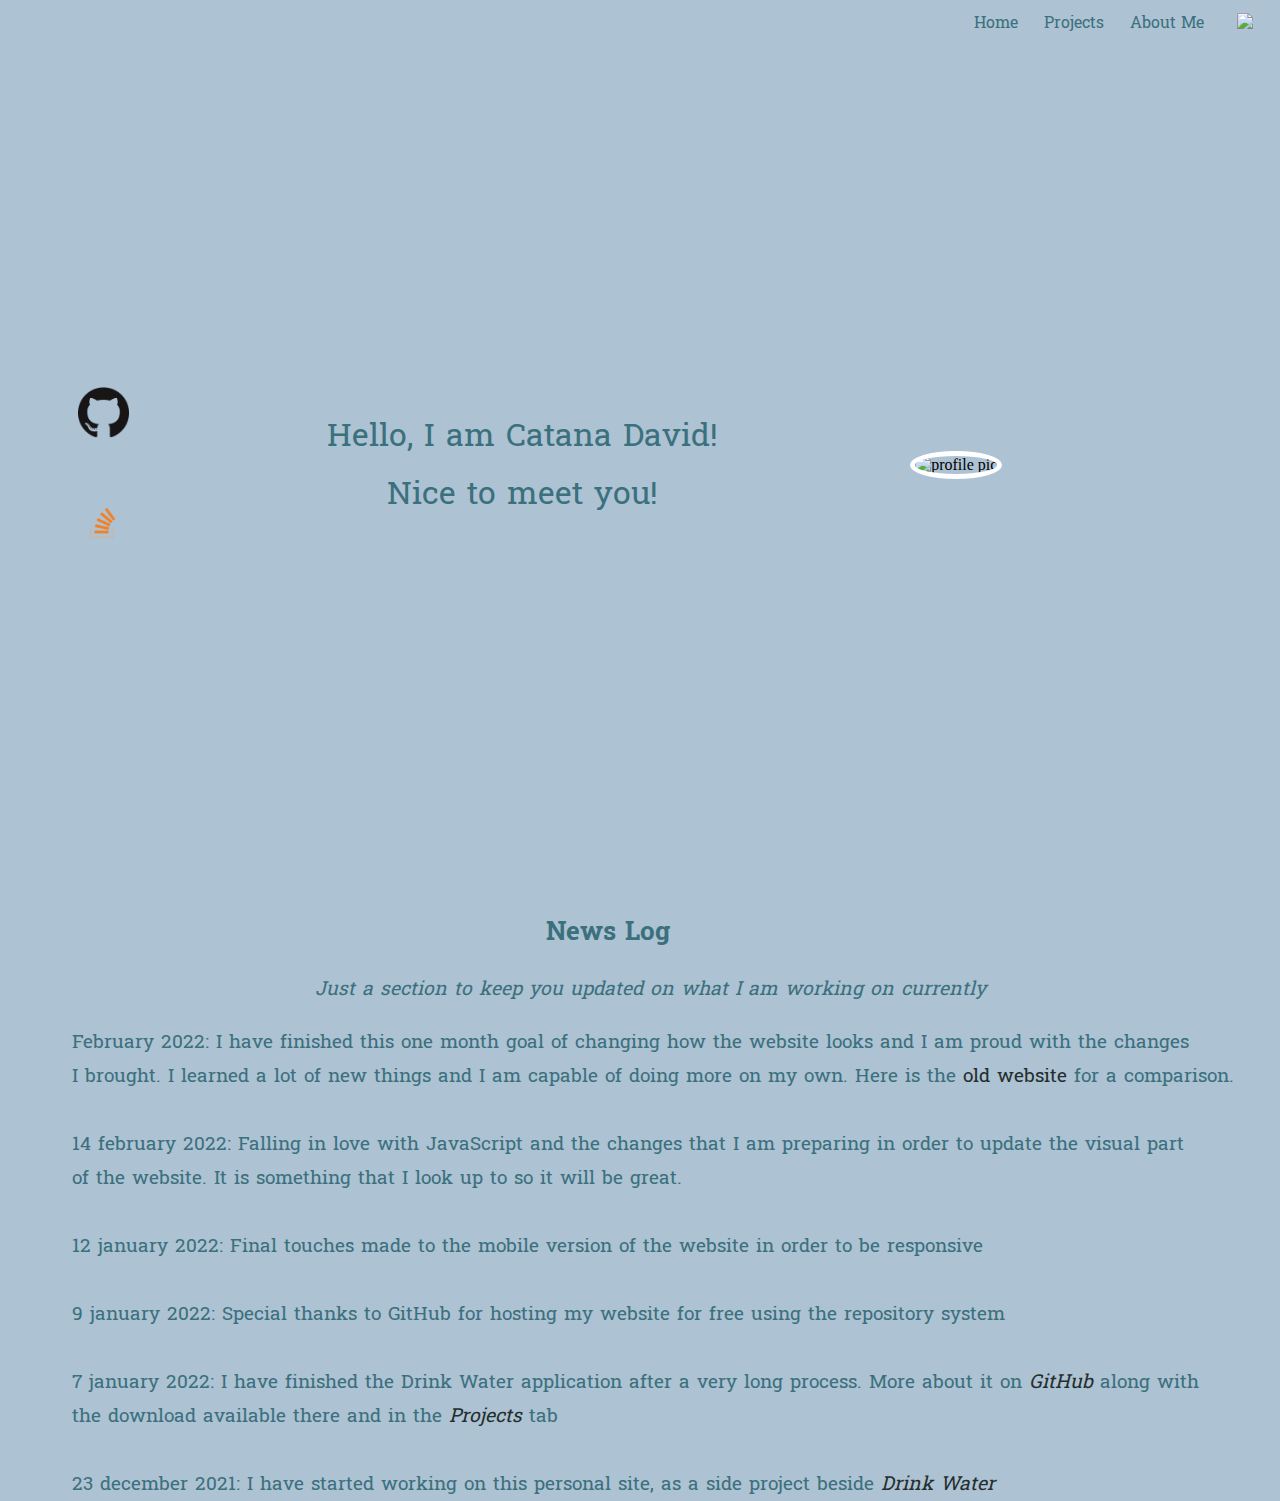
==== commit eafc0331: "Small adjustments" ====
--- a/index.html
+++ b/index.html
@@ -9,10 +9,10 @@
         <title>Home</title>
     </head>
 
-    <bod onload="getpage('home')">
+    <body onload="getpage('home')">
         <div class = "topnav" >
             <button id="themebut" onclick="modtheme()">
-                <image src="data/dk.png" class='dm_but' id='mode_img'></image>
+                <image src="data/li2.png" class='dm_but' id='mode_img'></image>
             </button>
             <a class='a1' href = "about.html" >About Me</a>
             <a class='a1' href = "projects.html" >Projects</a>
@@ -32,13 +32,13 @@
 
             <div class = "ME">
                 <p>
-                    Hello, I am Yttrrium! <br>
+                    Hello, I am Catana David! <br>
                     Nice to meet you!
                 </p>
             </div>
             
             <div class = 'ME2'>
-                <img src='data/ytr.png' alt='profile pic'>
+                <img src='data/me.png' alt='profile pic'>
             </div>
         </div>
 
--- a/indexstyle.css
+++ b/indexstyle.css
@@ -1,79 +1,84 @@
-@import url('https://fonts.googleapis.com/css2?family=Battambang:wght@300;700&display=swap');
+@import url("https://fonts.googleapis.com/css2?family=Battambang:wght@300;700&display=swap");
 
-body{
+body {
   background-color: #adc2d3;
-  transition: all .5s ease-in-out .2s;
+  transition: all 0.5s ease-in-out 0.2s;
 }
 
-.soc{
+.soc {
   display: flex;
-  flex-direction: row;
-  flex-wrap: nowrap;
+  flex-flow: row nowrap;
   column-gap: 15vw;
+  align-items: center;
+  justify-content: center;
 
   position: relative;
-  top: 40vh;
+  top: 30vh;
   left: 5vw;
 
   width: fit-content;
-  height: 70vh;
+  height: 35vh;
+  /* background-color: black; */
 }
 
-.ME{
+.ME {
   position: inherit;
-  top: 3vh;
-  
+
   width: fit-content;
   height: fit-content;
 
-  transition: all .5s ease-in-out .2s;
+  transition: all 0.5s ease-in-out 0.2s;
   color: #3b707d;
 }
 
-.ME p{
+.ME p {
   font-size: 2.5vw;
-  font-family: 'Battambang', light-300;
+  font-family: "Battambang", light-300;
   margin: 0 0 0 0;
   text-align: center;
 }
 
-.ME2{
+.ME2 {
   width: fit-content;
-  transition: all .5s ease-in-out .2s;
+  transition: all 0.5s ease-in-out 0.2s;
+  border-radius: 50%;
 }
-.ME2 img{
-  width: 20vw;
+.ME2 img {
+  width: 15vw;
+  border: 5px solid white;
+  border-radius: 50%;
 }
 
-.social{
+.social {
   display: flex;
   flex-direction: column;
   row-gap: 5vh;
   width: fit-content;
 }
-.social button{
+.social button {
   width: fit-content;
   background-color: transparent;
   border: 0;
   border-radius: 5vw;
   margin-top: 10px;
-  transition: all .5s ease-in-out .2s;
+  transition: all 0.5s ease-in-out 0.2s;
 }
-.social button:hover{
+.social button:hover {
   background-color: #f7c9b6;
   border-radius: 5vw;
 }
-.social img{
+.social img {
   width: 4vw;
-  transition: all .5s ease-in-out .2s;
+  transition: all 0.5s ease-in-out 0.2s;
 }
 
-.a{
-  color:#242e2d;text-decoration: none;
-  transition: all .5s ease-in-out .2s;
+.a {
+  color: #242e2d;
+  text-decoration: none;
+  transition: all 0.5s ease-in-out 0.2s;
 }
 
-.NL{
+.NL {
   position: relative;
   top: 60vh;
   left: 6vw;
@@ -81,103 +86,104 @@
   height: 50vh;
   color: #3b707d;
 }
-.NL div{
+.NL div {
   position: relative;
   left: 18vw;
   font-size: 1.5vw;
-  font-family: 'Battambang', light-300;
-  transition: all .5s ease-in-out .2s;
+  font-family: "Battambang", light-300;
+  transition: all 0.5s ease-in-out 0.2s;
   width: fit-content;
   text-align: center;
 }
-.NL h1{
+.NL h1 {
   position: relative;
   left: 36vw;
-  font-family: 'Battambang', bold-700;
+  font-family: "Battambang", bold-700;
   font-size: 2vw;
   font-weight: bold;
-  transition: all .5s ease-in-out .2s;
+  transition: all 0.5s ease-in-out 0.2s;
   width: fit-content;
 }
-.NL p{
+.NL p {
   position: relative;
   right: 1vw;
   font-size: 1.5vw;
-  font-family: 'Battambang', light-300;
-  transition: all .5s ease-in-out .2s;
+  font-family: "Battambang", light-300;
+  transition: all 0.5s ease-in-out 0.2s;
 }
 
-
-.topbtn{
-  display: none; 
-  position: fixed; 
-  bottom: 1vw; 
-  right: 1vw; 
-  z-index: 99; 
-  border: none; 
-  outline: none; 
-  background-color: #E6C2BF; 
-  cursor: pointer; 
-  padding: 0; 
-  border-radius: 2vw; 
-  transition: all .5s ease-in-out .2s;
+.topbtn {
+  display: none;
+  position: fixed;
+  bottom: 1vw;
+  right: 1vw;
+  z-index: 99;
+  border: none;
+  outline: none;
+  background-color: #e6c2bf;
+  cursor: pointer;
+  padding: 0;
+  border-radius: 2vw;
+  transition: all 0.5s ease-in-out 0.2s;
 }
-.topbtn img{
+.topbtn img {
   width: 2vw;
 }
 
-.topbtn:hover{
-  background-color: #E6C2BF;
+.topbtn:hover {
+  background-color: #e6c2bf;
 }
 
 @media screen and (max-width: 1000px) {
-  .soc{
+  .soc {
+    top: 30vh;
     left: 1vw;
-    column-gap: 7vw;
+    height: 15vh;
+    column-gap: 3vw;
   }
 
-  .ME{
+  .ME {
     top: 0vh;
   }
 
-  .ME p{
+  .ME p {
     font-size: 5vw;
-
   }
 
-  .ME2 img{
-    width: 30vw;
+  .ME2 img {
+    width: 20vw;
+    border: 2px solid white;
   }
 
-  .social img{
+  .social img {
     width: 8vw;
   }
-  
-  .NL{
+
+  .NL {
     left: 1vw;
-    top: 30vh;
+    top: 65vh;
     height: 50vw;
   }
 
-  .NL h1{
+  .NL h1 {
     left: 30vw;
     font-size: 7vw;
   }
-  .NL div{
+  .NL div {
     font-size: 3vw;
     left: -1vw;
   }
 
-  .NL p{
+  .NL p {
     font-size: 3vw;
   }
 
-  .topbtn{
+  .topbtn {
     bottom: 1vw;
     right: 2vw;
   }
 
-  .topbtn img{
+  .topbtn img {
     width: 5vw;
   }
-}+}
